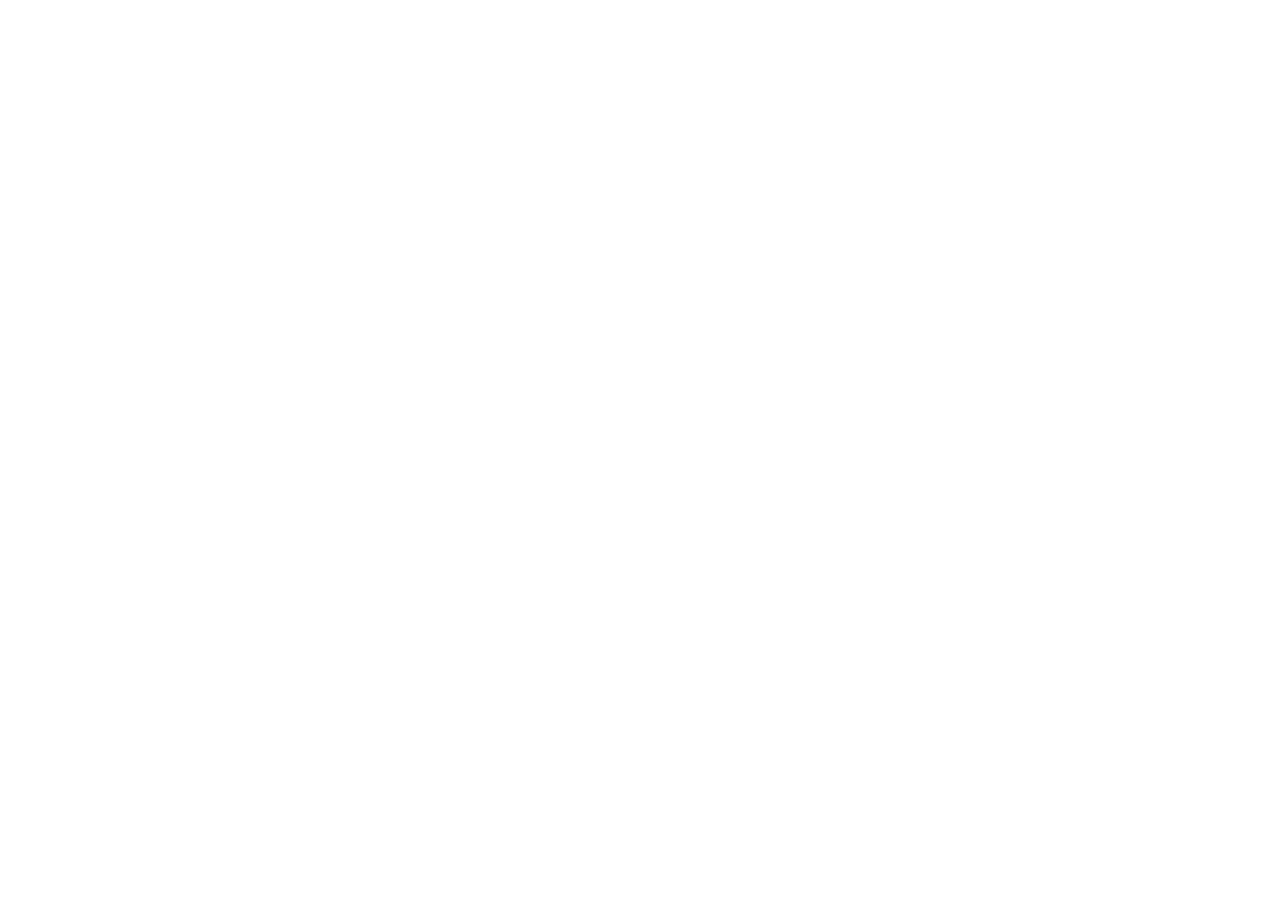
==== index.html @ 782bb741 "added font" ====
<!DOCTYPE html>
<html lang="en">
<head>
    <meta charset="UTF-8">
    <link
      href="https://fonts.googleapis.com/css2?family=Raleway:wght@700&family=Oleo+Script:wght@700&family=Quicksand:wght@300;500;700&display=swap"
      rel="stylesheet"
    />
    <link rel="stylesheet" href="style.css">
    <title>Travel Goals</title>
</head>
<body>
    
</body>
</html>
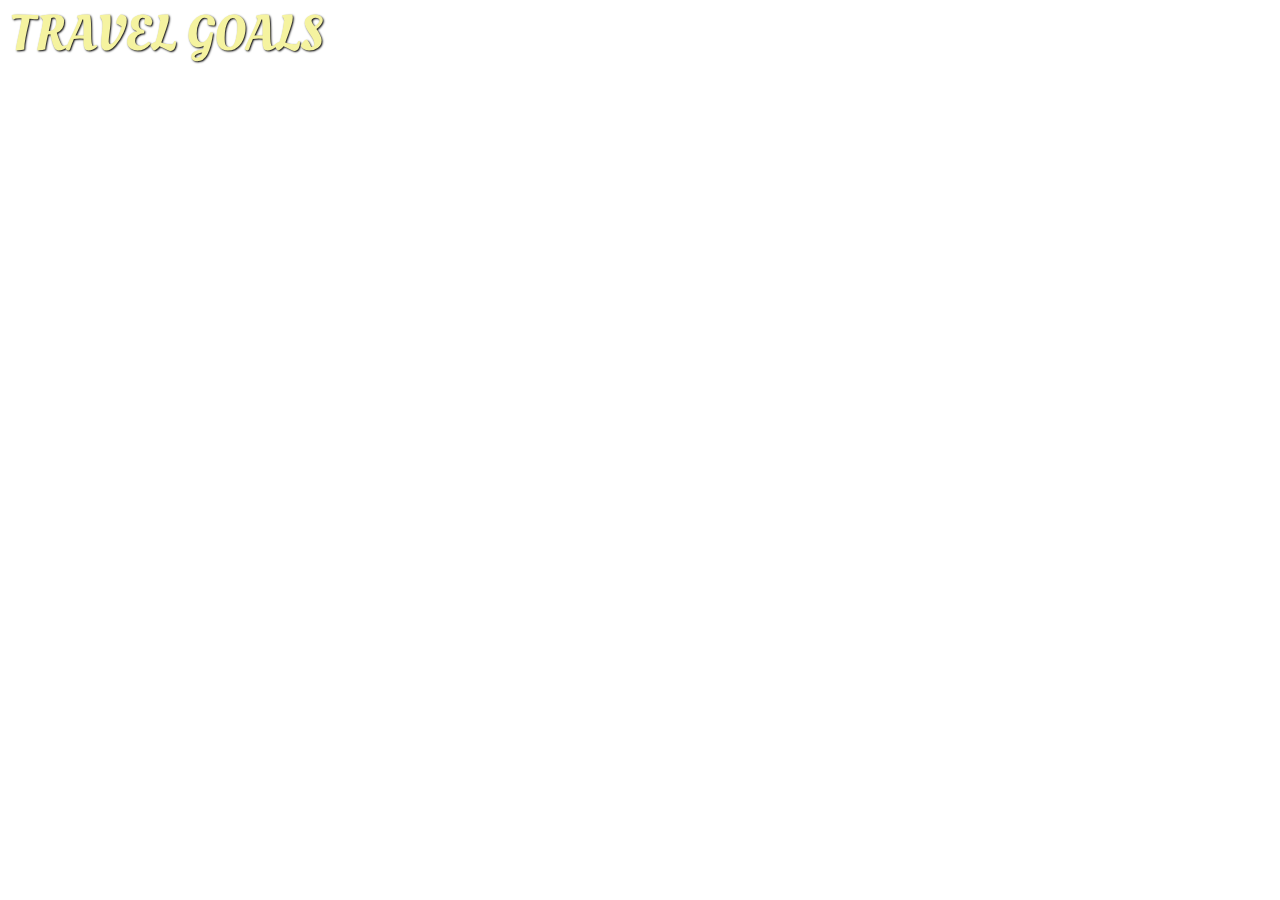
==== commit 13ef275c: "page logo added" ====
--- a/index.html
+++ b/index.html
@@ -1,15 +1,26 @@
 <!DOCTYPE html>
 <html lang="en">
-<head>
-    <meta charset="UTF-8">
+  <head>
+    <meta charset="UTF-8" />
     <link
       href="https://fonts.googleapis.com/css2?family=Raleway:wght@700&family=Oleo+Script:wght@700&family=Quicksand:wght@300;500;700&display=swap"
       rel="stylesheet"
     />
-    <link rel="stylesheet" href="style.css">
+    <link rel="stylesheet" href="shared.css" />
+    <link rel="stylesheet" href="style.css" />
     <title>Travel Goals</title>
-</head>
-<body>
-    
-</body>
-</html>+  </head>
+  <body>
+    <header>
+      <div id="page-logo">
+        <a href="/index.html">Travel Goals</a>
+      </div>
+      <nav></nav>
+    </header>
+    <main>
+      <section></section>
+      <section></section>
+    </main>
+    <footer></footer>
+  </body>
+</html>
--- a/shared.css
+++ b/shared.css
@@ -0,0 +1,14 @@
+body {
+  font-family: "Quicksand", sans-serif;
+  margin: 0;
+}
+
+#page-logo a {
+  padding: 10px;
+  font-family: "Oleo Script", sans-serif;
+  color: rgb(245, 243, 160);
+  font-size: 50px;
+  text-decoration: none;
+  text-transform: uppercase;
+  text-shadow: 1px 1px 2px rgb(0, 0, 0);
+}
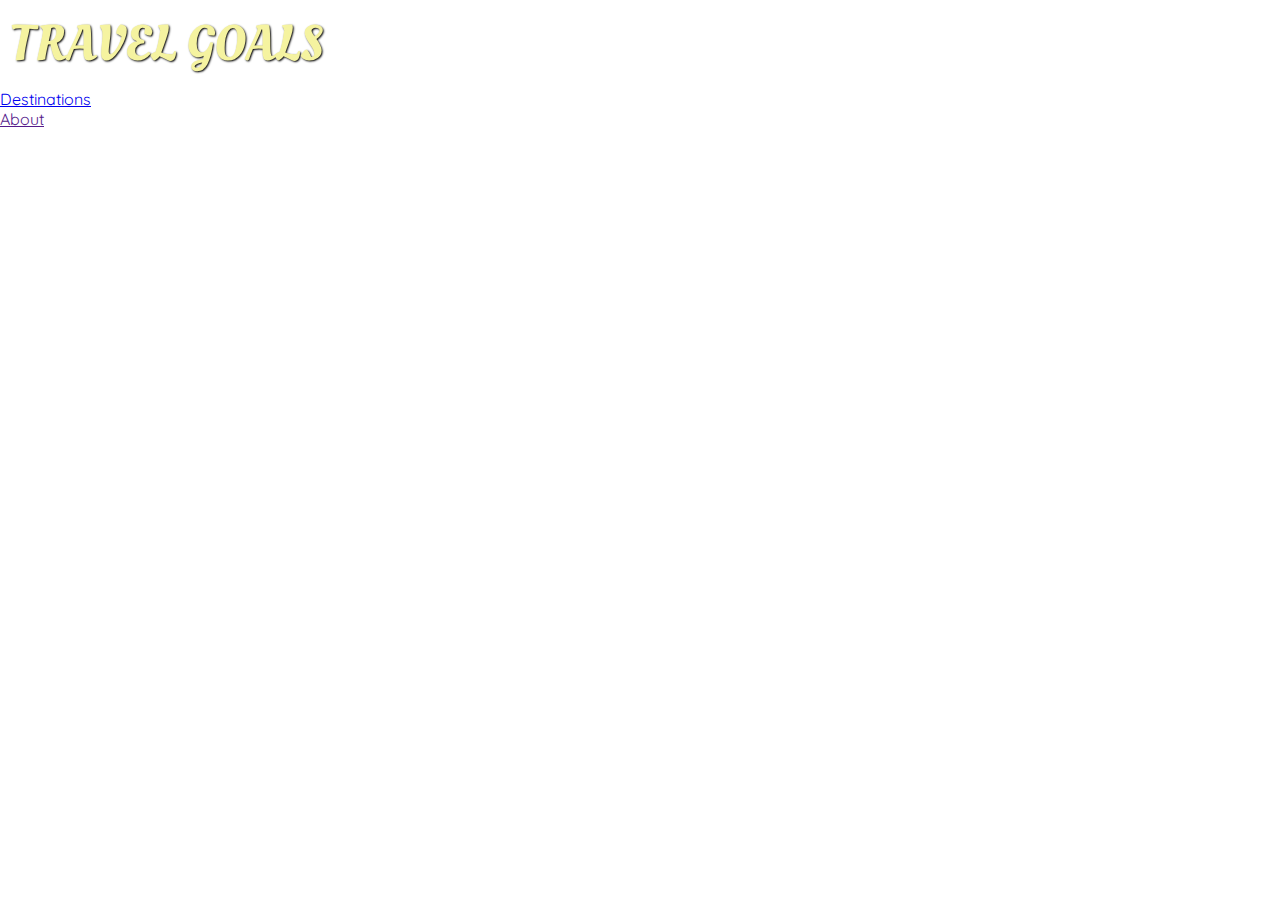
==== commit e26f26e2: "progress on nav bar" ====
--- a/index.html
+++ b/index.html
@@ -15,7 +15,12 @@
       <div id="page-logo">
         <a href="/index.html">Travel Goals</a>
       </div>
-      <nav></nav>
+      <nav>
+        <ul>
+            <li><a href="/places.html">Destinations</a></li>
+            <li><a href="">About</a></li> 
+        </ul>
+      </nav>
     </header>
     <main>
       <section></section>
--- a/shared.css
+++ b/shared.css
@@ -1,6 +1,12 @@
 body {
   font-family: "Quicksand", sans-serif;
   margin: 0;
+}
+
+ul {
+  list-style: none;
+  margin: 0;
+  padding: 0;
 }
 
 #page-logo a {
@@ -11,4 +17,6 @@
   text-decoration: none;
   text-transform: uppercase;
   text-shadow: 1px 1px 2px rgb(0, 0, 0);
+  display: flex;
+  flex-direction: row;
 }
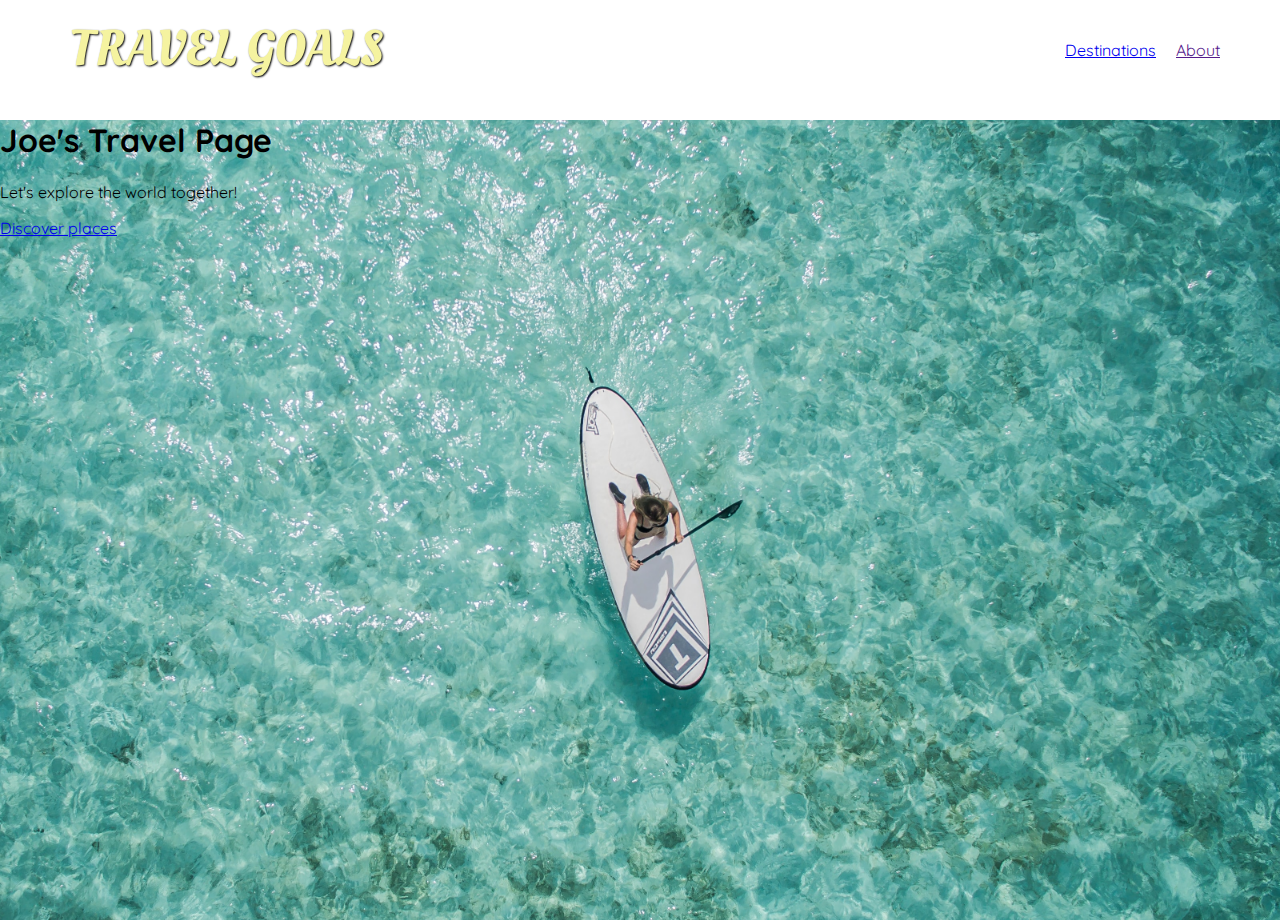
==== commit e7dc9005: "added background image" ====
--- a/index.html
+++ b/index.html
@@ -17,14 +17,18 @@
       </div>
       <nav>
         <ul>
-            <li><a href="/places.html">Destinations</a></li>
-            <li><a href="">About</a></li> 
+          <li><a href="/places.html">Destinations</a></li>
+          <li><a href="">About</a></li>
         </ul>
       </nav>
     </header>
     <main>
-      <section></section>
-      <section></section>
+      <section id="hero">
+        <h1>Joe's Travel Page</h1>
+        <p>Let's explore the world together!</p>
+        <a href="/places.html">Discover places</a>
+      </section>
+      <section id="highlights"></section>
     </main>
     <footer></footer>
   </body>
--- a/shared.css
+++ b/shared.css
@@ -4,19 +4,35 @@
 }
 
 ul {
-  list-style: none;
-  margin: 0;
-  padding: 0;
+    list-style: none;
+    margin: 0;
+    padding: 0;
+  }
+
+header {
+  display: flex;
+  justify-content: space-between;
+  align-items: center;
+  padding: 15px 60px;
 }
 
 #page-logo a {
-  padding: 10px;
-  font-family: "Oleo Script", sans-serif;
-  color: rgb(245, 243, 160);
-  font-size: 50px;
-  text-decoration: none;
-  text-transform: uppercase;
-  text-shadow: 1px 1px 2px rgb(0, 0, 0);
-  display: flex;
-  flex-direction: row;
+    padding: 10px;
+    font-family: "Oleo Script", sans-serif;
+    color: rgb(245, 243, 160);
+    font-size: 50px;
+    text-decoration: none;
+    text-transform: uppercase;
+    text-shadow: 1px 1px 2px rgb(0, 0, 0);
+  }
+
+header ul {
+    display: flex;
+
 }
+
+header li {
+    margin-left: 20px;
+}
+
+
--- a/style.css
+++ b/style.css
@@ -0,0 +1,6 @@
+#hero {
+  height: 800px;
+  background-image: url("/images/places/ocean.jpg");
+  background-position: center;
+  background-size: cover;
+}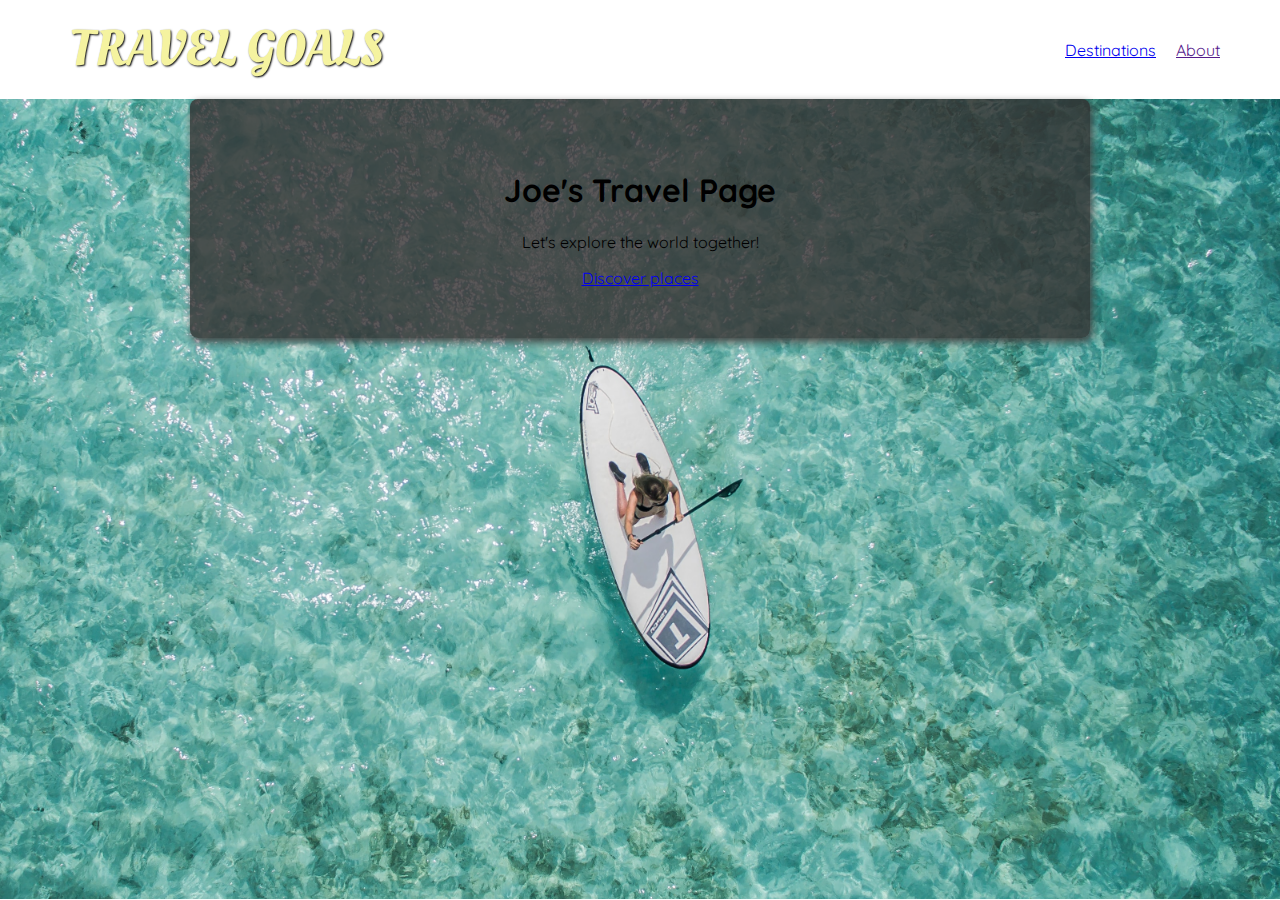
==== commit df28ba6a: "styled hero content" ====
--- a/index.html
+++ b/index.html
@@ -24,9 +24,11 @@
     </header>
     <main>
       <section id="hero">
-        <h1>Joe's Travel Page</h1>
-        <p>Let's explore the world together!</p>
-        <a href="/places.html">Discover places</a>
+        <div id="hero-content">
+          <h1>Joe's Travel Page</h1>
+          <p>Let's explore the world together!</p>
+          <a href="/places.html">Discover places</a>
+        </div>
       </section>
       <section id="highlights"></section>
     </main>
--- a/style.css
+++ b/style.css
@@ -3,4 +3,14 @@
   background-image: url("/images/places/ocean.jpg");
   background-position: center;
   background-size: cover;
-}+}
+
+#hero-content {
+  width: 900px;
+  background-color: rgba(51, 47, 47, 0.8);
+  box-shadow: 2px 4px 8px rgb(68, 67, 67);
+  border-radius: 8px;
+  text-align: center;
+  padding: 50px 0;
+  margin: 0 auto;
+}
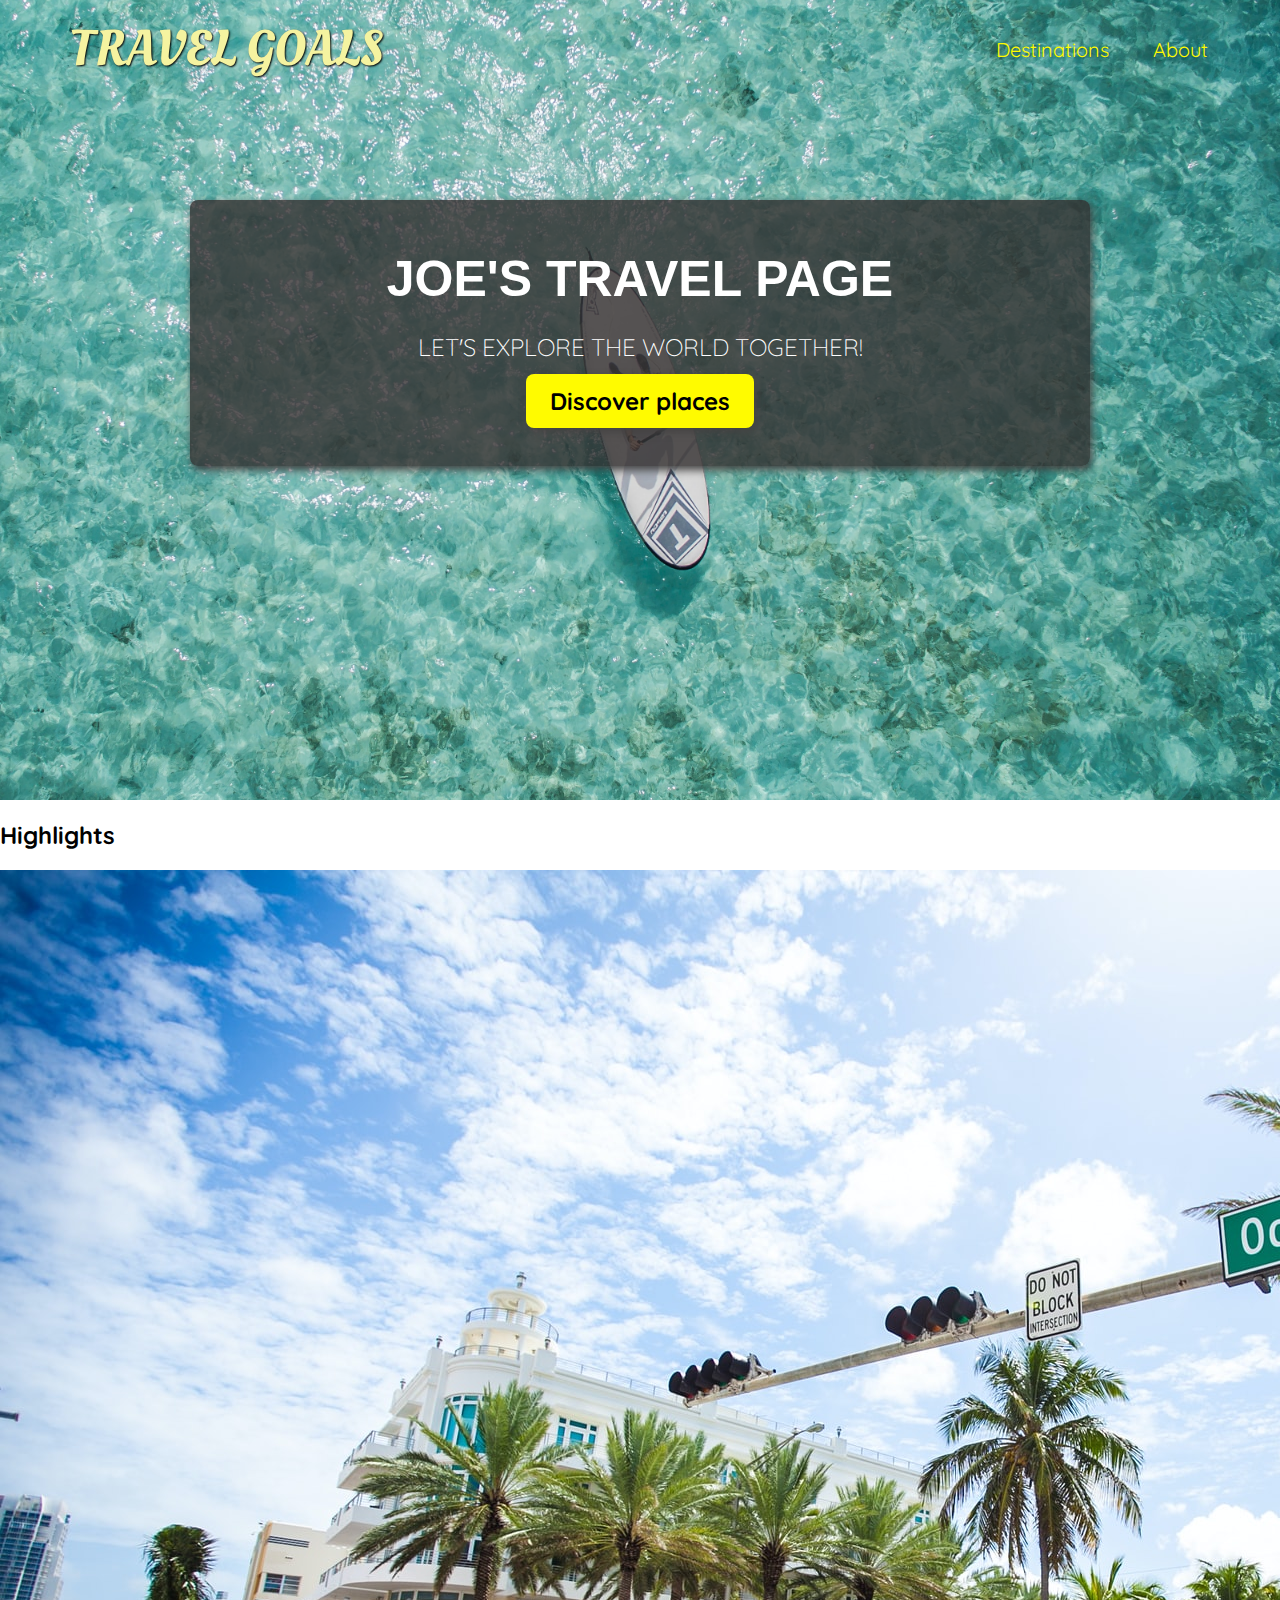
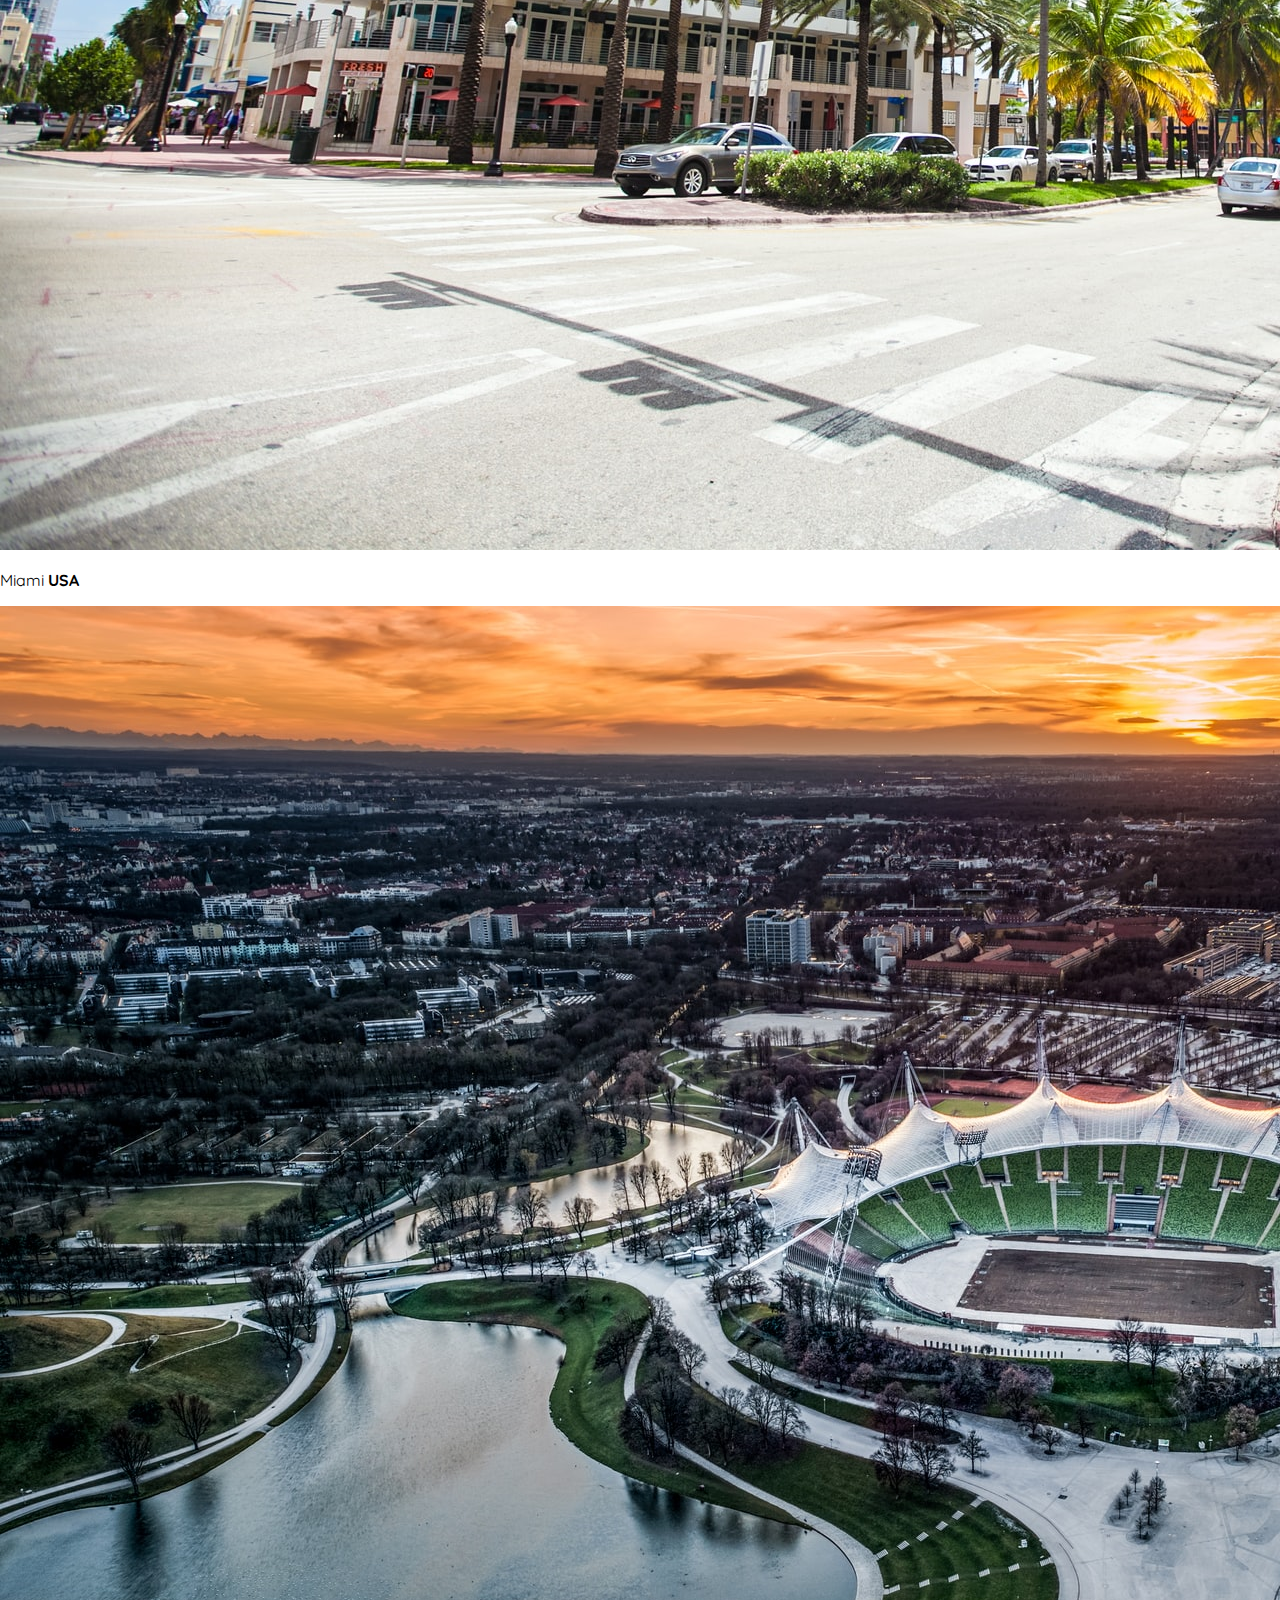
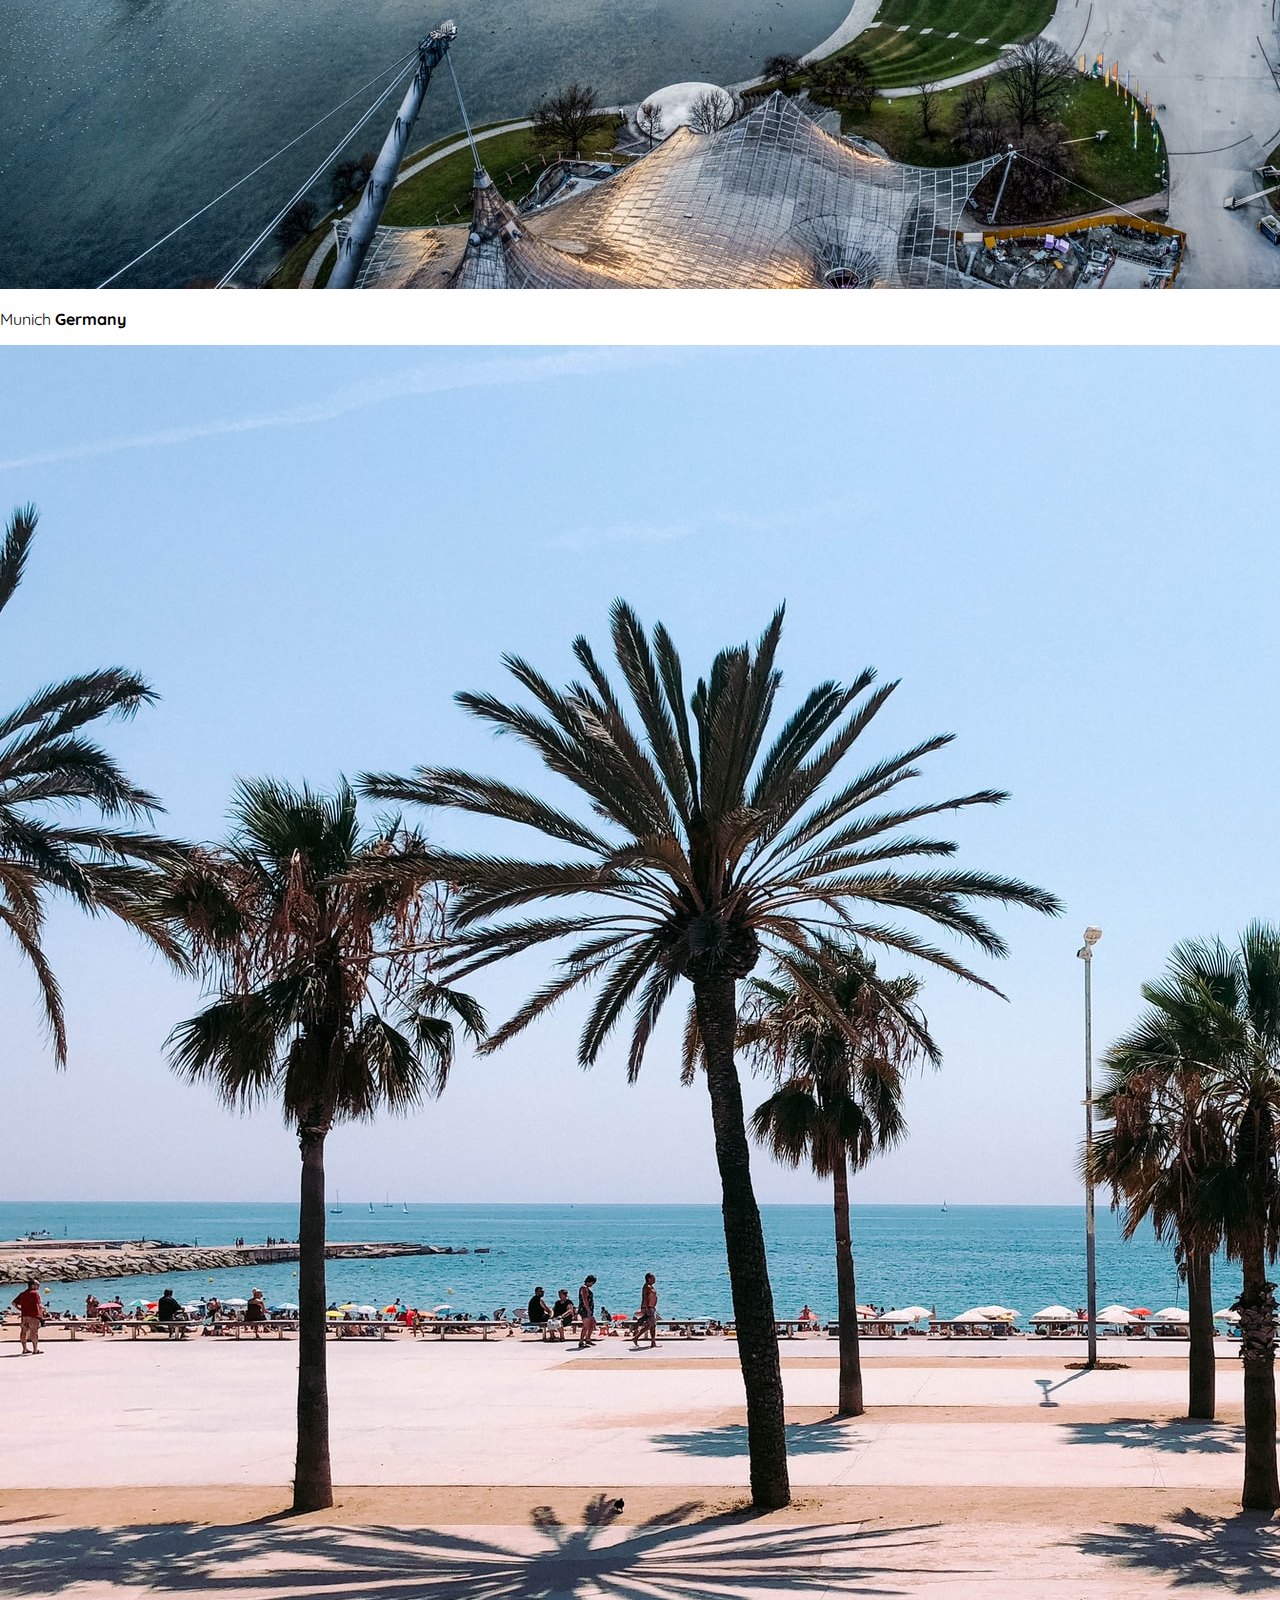
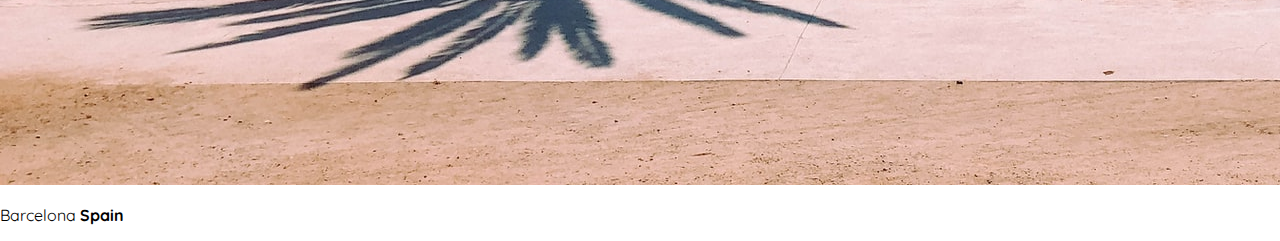
==== commit 5d754a5e: "added images to html" ====
--- a/index.html
+++ b/index.html
@@ -30,7 +30,32 @@
           <a href="/places.html">Discover places</a>
         </div>
       </section>
-      <section id="highlights"></section>
+      <section id="highlights">
+        <h2>Highlights</h2>
+        <ul id="destinations">
+          <li class="destination">
+            <img
+              src="/images/places/miami.jpg"
+              alt="Miami streets on a sunny day"
+            />
+            <p>Miami <strong>USA</strong></p>
+          </li>
+          <li class="destination">
+            <img
+              src="/images/places/munich.jpg"
+              alt="Munich stadium in winter"
+            />
+            <p>Munich <strong>Germany</strong></p>
+          </li>
+          <li class="destination">
+            <img
+              src="/images/places/barcelona.jpg"
+              alt="Palm beach in Barcelona"
+            />
+            <p>Barcelona <strong>Spain</strong></p>
+          </li>
+        </ul>
+      </section>
     </main>
     <footer></footer>
   </body>
--- a/shared.css
+++ b/shared.css
@@ -4,35 +4,49 @@
 }
 
 ul {
-    list-style: none;
-    margin: 0;
-    padding: 0;
-  }
+  list-style: none;
+  margin: 0;
+  padding: 0;
+}
 
 header {
   display: flex;
   justify-content: space-between;
   align-items: center;
   padding: 15px 60px;
+  position: absolute;
+  width: 100%;
+  box-sizing: border-box;
 }
 
 #page-logo a {
-    padding: 10px;
-    font-family: "Oleo Script", sans-serif;
-    color: rgb(245, 243, 160);
-    font-size: 50px;
-    text-decoration: none;
-    text-transform: uppercase;
-    text-shadow: 1px 1px 2px rgb(0, 0, 0);
-  }
+  padding: 10px;
+  font-family: "Oleo Script", sans-serif;
+  color: rgb(245, 243, 160);
+  font-size: 50px;
+  text-decoration: none;
+  text-transform: uppercase;
+  text-shadow: 1px 1px 2px rgb(0, 0, 0);
+}
 
 header ul {
-    display: flex;
-
+  display: flex;
 }
 
 header li {
-    margin-left: 20px;
+  margin-left: 20px;
 }
 
+header a {
+  color: rgb(255, 251, 0);
+  text-decoration: none;
+  font-size: 20px;
+  padding: 12px;
+  text-shadow: 1px 1px 2px rgb(0, 0, 0, 0.2);
+  border-radius: 6px;
+}
 
+header a:hover {
+  color: rgb(77, 77, 77);
+  background-color: rgba(255, 251, 0, 0.75);
+}
--- a/style.css
+++ b/style.css
@@ -13,4 +13,36 @@
   text-align: center;
   padding: 50px 0;
   margin: 0 auto;
+  position: relative;
+  top: 200px;
 }
+
+#hero-content h1 {
+  color: white;
+  text-transform: uppercase;
+  font-size: 50px;
+  font-family: sans-serif;
+  margin: 0;
+}
+
+#hero-content p {
+  color: white;
+  text-transform: uppercase;
+  font-size: 24px;
+  font-weight: 300;
+}
+
+#hero-content a {
+  text-decoration: none;
+  background-color: rgb(255, 251, 0);
+  padding: 12px 24px;
+  color: black;
+  font-size: 24px;
+  font-weight: bold;
+  border-radius: 8px;
+  box-shadow: 2px 4px 8px rgb(68, 67, 67);
+}
+
+#hero-content a:hover {
+  background-color: rgb(255, 231, 0);
+}
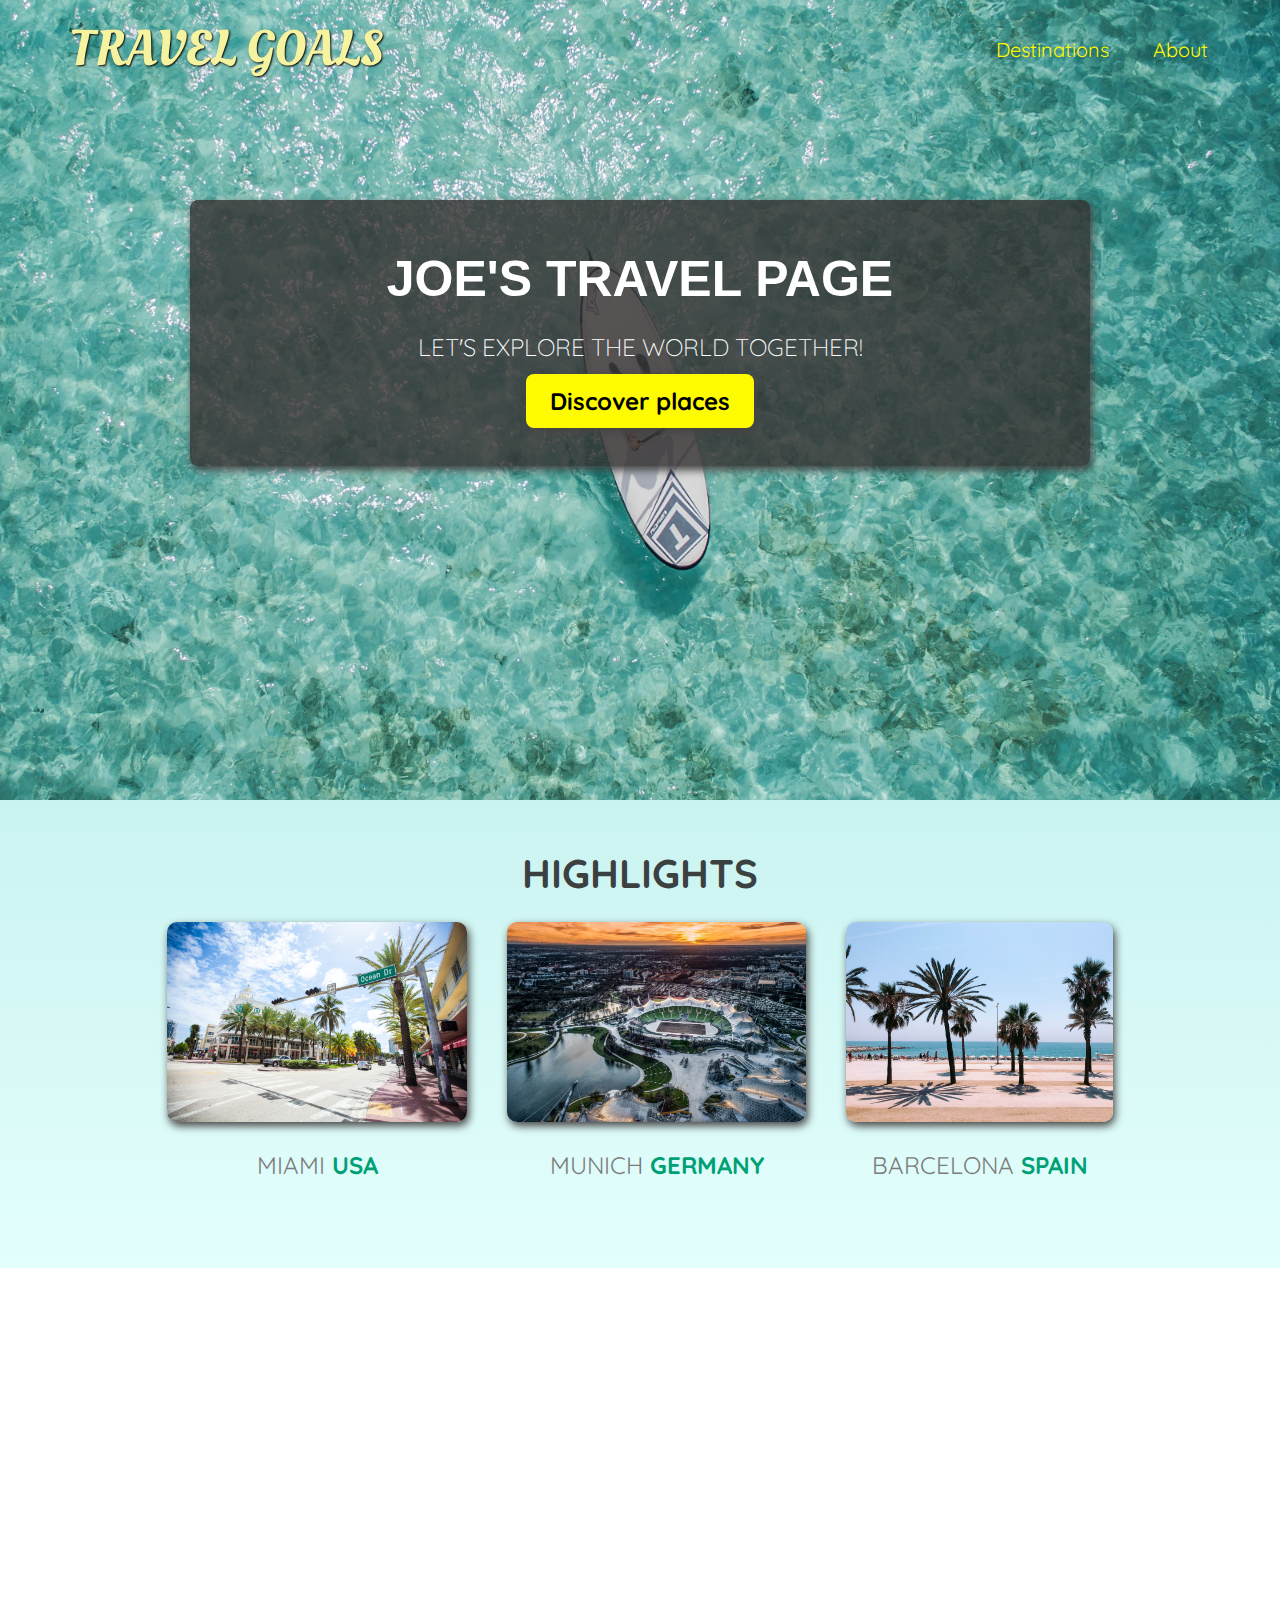
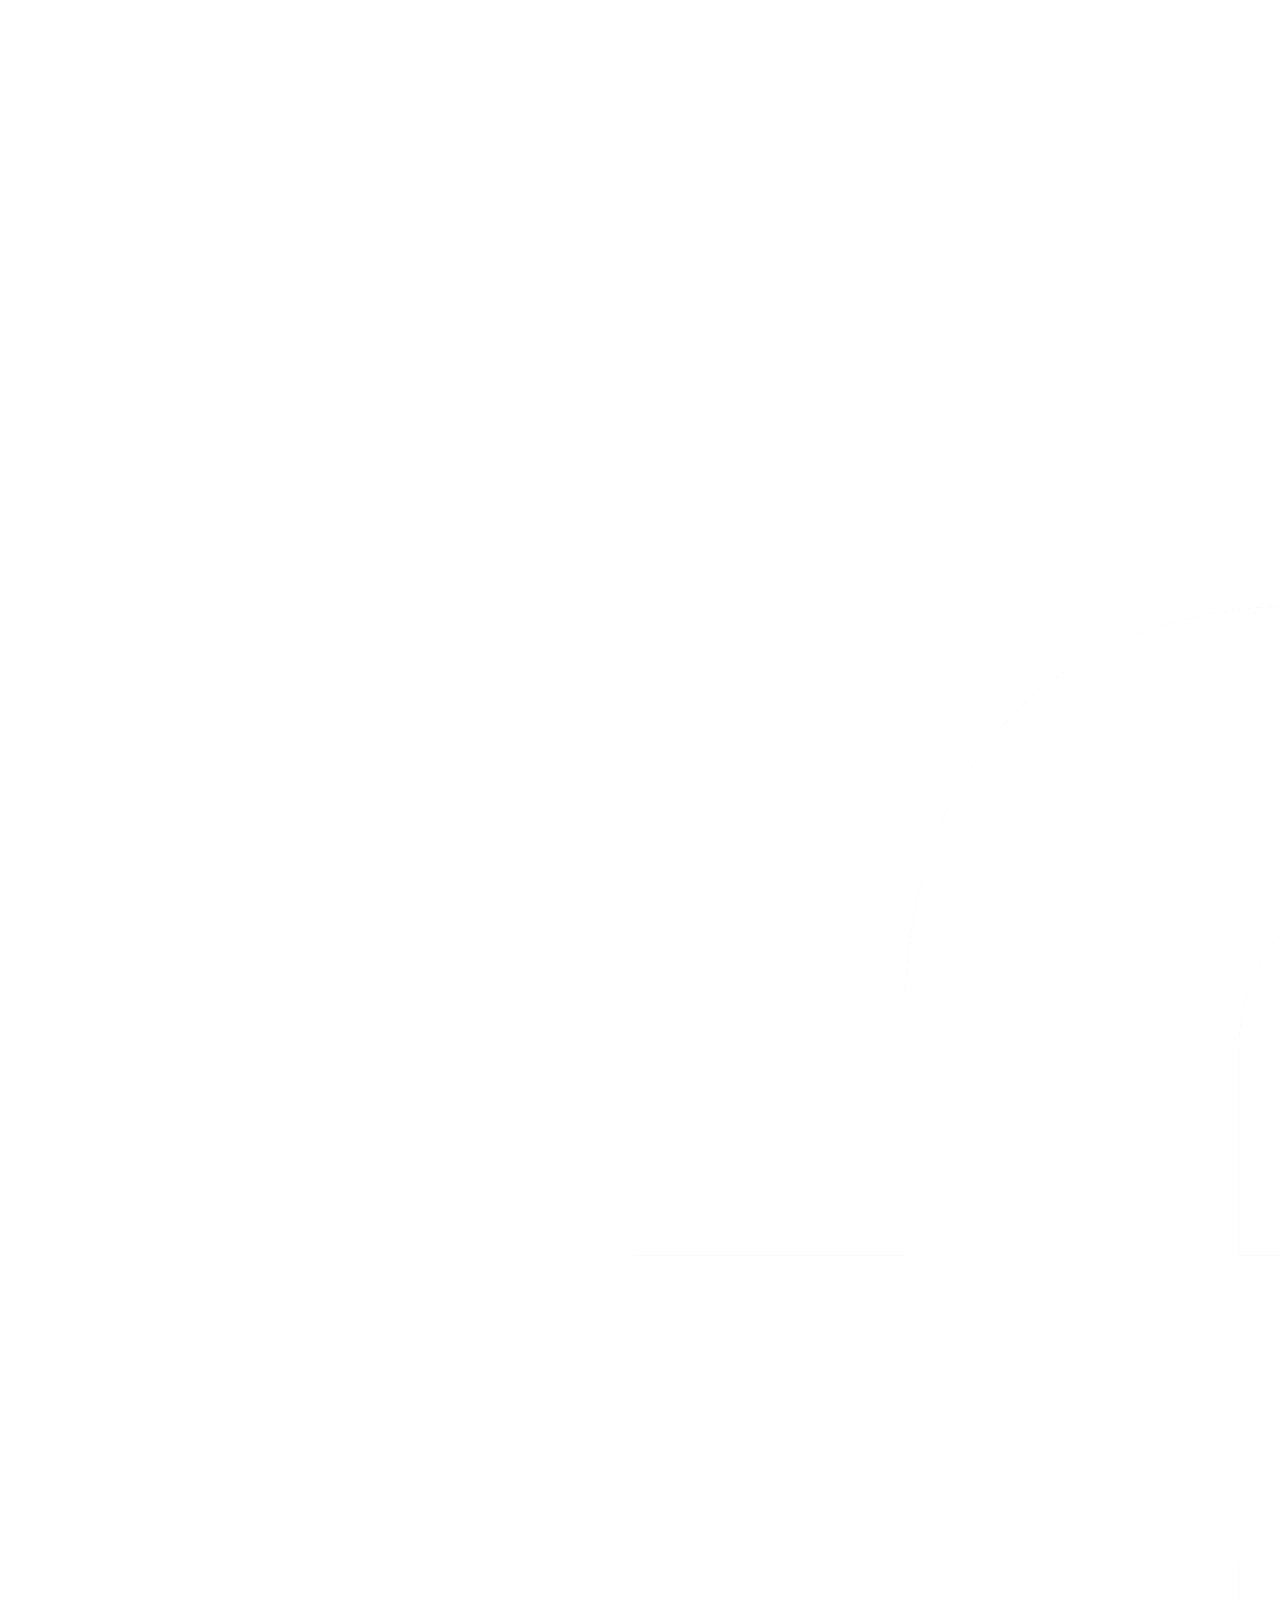
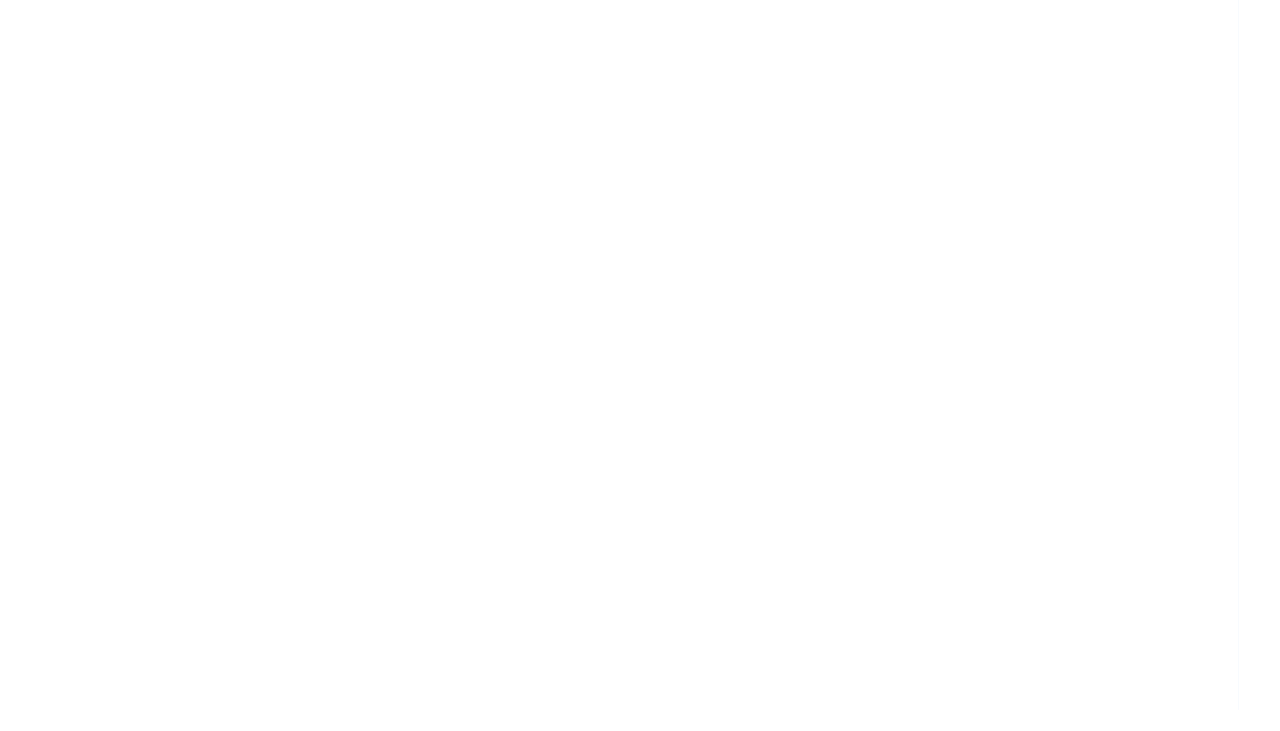
==== commit 63bad71c: "added images to footer" ====
--- a/index.html
+++ b/index.html
@@ -57,6 +57,19 @@
         </ul>
       </section>
     </main>
-    <footer></footer>
+    <footer>
+      <ul>
+        <li>
+          <a href="https://www.instagram.com"
+            ><img src="/images/icons/insta.png" alt="Instagram logo"
+          /></a>
+        </li>
+        <li>
+          <a href="https://www.facebook.com"
+            ><img src="/images/icons/facebook.png" alt="Facebook logo"
+          /></a>
+        </li>
+      </ul>
+    </footer>
   </body>
 </html>
--- a/shared.css
+++ b/shared.css
@@ -49,4 +49,4 @@
 header a:hover {
   color: rgb(77, 77, 77);
   background-color: rgba(255, 251, 0, 0.75);
-}
+}--- a/style.css
+++ b/style.css
@@ -46,3 +46,48 @@
 #hero-content a:hover {
   background-color: rgb(255, 231, 0);
 }
+
+#highlights {
+  padding: 24px;
+  background: linear-gradient(0deg, rgb(227, 255, 253), rgb(202, 243, 240));
+}
+
+#highlights h2 {
+  text-transform: uppercase;
+  text-align: center;
+  font-size: 40px;
+  color: rgb(59, 65, 64);
+  margin: 24px 0;
+}
+
+#destinations {
+  display: flex;
+  justify-content: center;
+  width: 90%;
+  margin: auto;
+  margin-bottom: 40px;
+}
+
+.destination {
+  margin: 0 20px;
+  text-transform: uppercase;
+}
+
+.destination img {
+  height: 200px;
+  width: 100%;
+  box-shadow: 2px 4px 8px rgb(68, 67, 67);
+  border-radius: 10px;
+  object-fit: cover;
+}
+
+.destination p {
+  text-align: center;
+  font-size: 24px;
+  color: rgb(124, 123, 123);
+  margin-top: 20px 0;
+}
+
+.destination strong {
+  color: rgb(0, 160, 117);
+}
